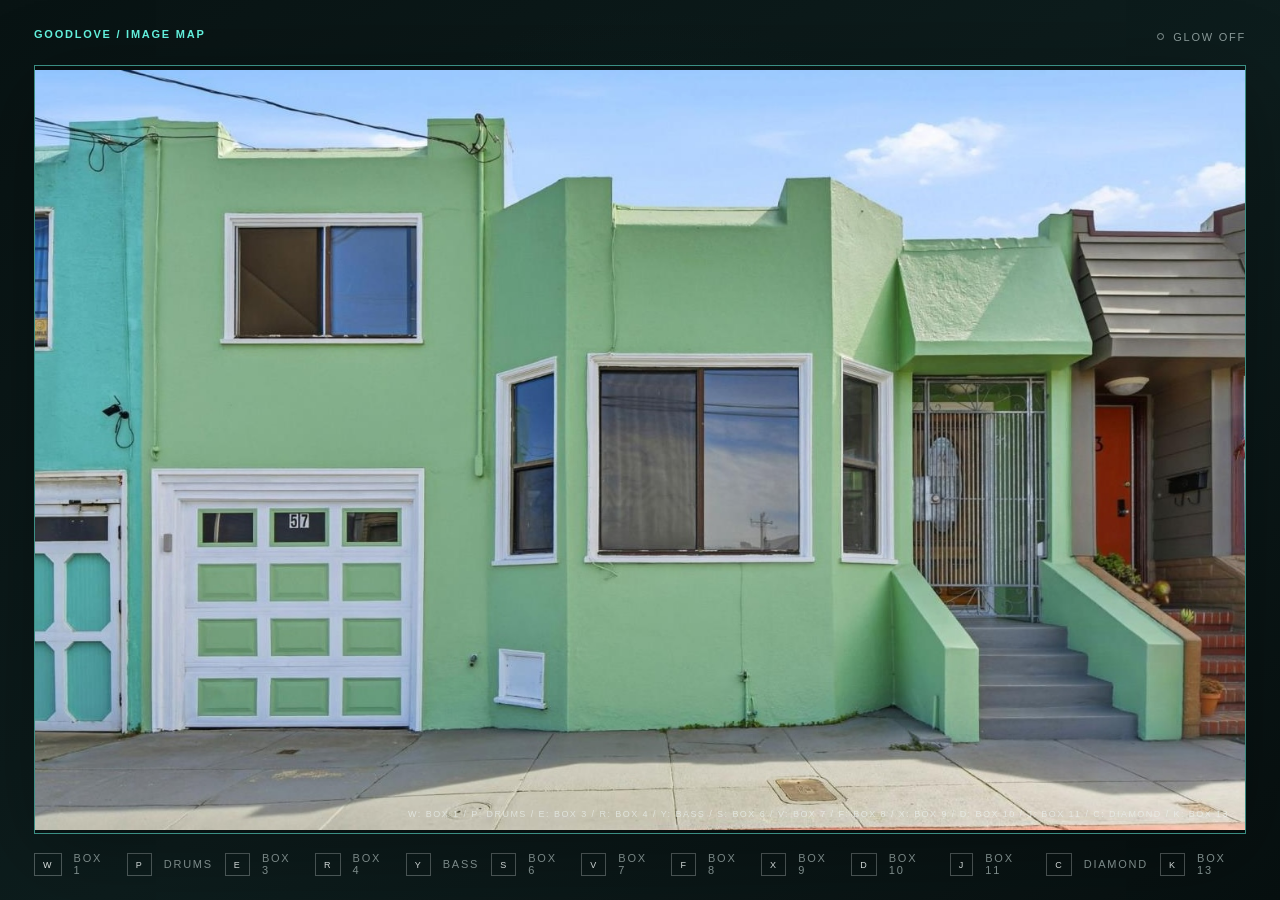
==== index.html @ 622b44e6 "Build interactive GoodLove image map" ====
<!doctype html>
<html lang="en">
<head>
  <meta charset="utf-8">
  <meta name="viewport" content="width=device-width, initial-scale=1">
  <title>GoodLove Image Map</title>
  <link rel="stylesheet" href="style.css">
</head>
<body>
  <main class="app-shell">
    <audio id="drums-audio" src="cut_wallows_drums.mp3" preload="auto"></audio>
    <audio id="bass-audio" src="cut_wallows_bass.mp3" preload="auto"></audio>
    <div class="topbar">
      <div>
        <p class="eyebrow">GOODLOVE / IMAGE MAP</p>
      </div>
      <div class="status" aria-live="polite">
        <span class="status-dot" aria-hidden="true"></span>
        <span id="status-label">Glow off</span>
      </div>
    </div>

    <section class="stage" id="stage" tabindex="0" aria-label="SF1 image map. Press W, P, E, R, Y, S, V, F, X, D, C, J, or K to toggle the glow windows.">
      <img class="map-image" id="map-image" src="SF1.jpg" alt="SF1 image">
      <img class="glow-image glow-image-one" src="SF1.jpg" alt="" aria-hidden="true">
      <img class="glow-image glow-image-two" src="SF1.jpg" alt="" aria-hidden="true">
      <img class="glow-image glow-image-three" src="SF1.jpg" alt="" aria-hidden="true">
      <img class="glow-image glow-image-four" src="SF1.jpg" alt="" aria-hidden="true">
      <img class="glow-image glow-image-five" src="SF1.jpg" alt="" aria-hidden="true">
      <img class="glow-image glow-image-six" src="SF1.jpg" alt="" aria-hidden="true">
      <img class="glow-image glow-image-seven" src="SF1.jpg" alt="" aria-hidden="true">
      <img class="glow-image glow-image-eight" src="SF1.jpg" alt="" aria-hidden="true">
      <img class="glow-image glow-image-nine" src="SF1.jpg" alt="" aria-hidden="true">
      <img class="glow-image glow-image-ten" src="SF1.jpg" alt="" aria-hidden="true">
      <img class="glow-image glow-image-eleven" src="SF1.jpg" alt="" aria-hidden="true">
      <img class="glow-image glow-image-twelve" src="SF1.jpg" alt="" aria-hidden="true">
      <img class="glow-image glow-image-thirteen" src="SF1.jpg" alt="" aria-hidden="true">
      <div class="glow-aura glow-aura-one" aria-hidden="true"></div>
      <div class="glow-aura glow-aura-two" aria-hidden="true"></div>
      <div class="glow-aura glow-aura-three" aria-hidden="true"></div>
      <div class="glow-aura glow-aura-four" aria-hidden="true"></div>
      <div class="glow-aura glow-aura-five" aria-hidden="true"></div>
      <div class="glow-aura glow-aura-six" aria-hidden="true"></div>
      <div class="glow-aura glow-aura-seven" aria-hidden="true"></div>
      <div class="glow-aura glow-aura-eight" aria-hidden="true"></div>
      <div class="glow-aura glow-aura-nine" aria-hidden="true"></div>
      <div class="glow-aura glow-aura-ten" aria-hidden="true"></div>
      <div class="glow-aura glow-aura-eleven" aria-hidden="true"></div>
      <div class="glow-aura glow-aura-twelve" aria-hidden="true"></div>
      <div class="glow-aura glow-aura-thirteen" aria-hidden="true"></div>
      <div class="coordinates">W: BOX 1 / P: DRUMS / E: BOX 3 / R: BOX 4 / Y: BASS / S: BOX 6 / V: BOX 7 / F: BOX 8 / X: BOX 9 / D: BOX 10 / J: BOX 11 / C: DIAMOND / K: BOX 13</div>
    </section>

    <footer class="instructions">
      <span class="keycap">W</span>
      <span>box 1</span>
      <span class="keycap">P</span>
      <span>drums</span>
      <span class="keycap">E</span>
      <span>box 3</span>
      <span class="keycap">R</span>
      <span>box 4</span>
      <span class="keycap">Y</span>
      <span>bass</span>
      <span class="keycap">S</span>
      <span>box 6</span>
      <span class="keycap">V</span>
      <span>box 7</span>
      <span class="keycap">F</span>
      <span>box 8</span>
      <span class="keycap">X</span>
      <span>box 9</span>
      <span class="keycap">D</span>
      <span>box 10</span>
      <span class="keycap">J</span>
      <span>box 11</span>
      <span class="keycap">C</span>
      <span>diamond</span>
      <span class="keycap">K</span>
      <span>box 13</span>
    </footer>
  </main>
  <script src="app.js"></script>
</body>
</html>
---- style.css ----
:root {
  color-scheme: dark;
  --ink: #edf4f3;
  --muted: #8c9c9b;
  --line: rgba(237, 244, 243, 0.14);
  --cyan: #65f6e2;
  --deep: #081313;
}

* {
  box-sizing: border-box;
}

html,
body {
  min-width: 320px;
  min-height: 100%;
  margin: 0;
}

body {
  overflow: hidden;
  background: var(--deep);
  color: var(--ink);
  font-family: "Avenir Next", "Helvetica Neue", sans-serif;
}

.app-shell {
  display: grid;
  grid-template-rows: auto minmax(0, 1fr) auto;
  min-height: 100vh;
  padding: 28px 34px 24px;
  background:
    radial-gradient(circle at 50% 40%, rgba(22, 64, 63, 0.26), transparent 42%),
    linear-gradient(145deg, #081313 0%, #0d1d1d 54%, #071010 100%);
}

.topbar,
.instructions {
  display: flex;
  align-items: center;
  justify-content: space-between;
}

.topbar {
  padding-bottom: 20px;
}

.eyebrow,
.coordinates,
.instructions,
.status {
  font-size: 11px;
  letter-spacing: 0.16em;
  text-transform: uppercase;
}

.eyebrow {
  margin: 0 0 5px;
  color: var(--cyan);
  font-weight: 700;
}

h1 {
  margin: 0;
  font-family: Georgia, serif;
  font-size: clamp(28px, 4vw, 48px);
  font-weight: 400;
  line-height: 0.9;
  letter-spacing: 0;
}

.status {
  display: flex;
  align-items: center;
  gap: 9px;
  color: var(--muted);
}

.status-dot {
  width: 7px;
  height: 7px;
  border: 1px solid var(--muted);
  border-radius: 50%;
}

.is-on .status-dot {
  border-color: var(--cyan);
  background: var(--cyan);
  box-shadow: 0 0 12px var(--cyan);
}

.is-on .status {
  color: var(--cyan);
}

.stage {
  position: relative;
  min-height: 0;
  overflow: hidden;
  border: 1px solid var(--line);
  outline: none;
  background: rgba(0, 0, 0, 0.3);
  box-shadow: 0 20px 80px rgba(0, 0, 0, 0.3);
}

.stage:focus-visible {
  border-color: rgba(101, 246, 226, 0.55);
}

.map-image {
  position: absolute;
  inset: 0;
  width: 100%;
  height: 100%;
  object-fit: contain;
}

.glow-image {
  position: absolute;
  inset: 0;
  width: 100%;
  height: 100%;
  object-fit: contain;
  opacity: 0;
  clip-path: inset(var(--clip-top) var(--clip-right) var(--clip-bottom) var(--clip-left));
  filter: brightness(var(--beat-brightness, 1.48)) saturate(var(--beat-saturation, 1.4)) contrast(1.08);
  mix-blend-mode: screen;
  transition: opacity 220ms ease;
  pointer-events: none;
}

.glow-aura {
  position: absolute;
  opacity: 0;
  border-radius: 8px;
  background: rgba(101, 246, 226, 0.08);
  box-shadow:
    0 0 12px rgba(101, 246, 226, 0.52),
    0 0 28px rgba(101, 246, 226, 0.3);
  filter: blur(7px);
  transform: scale(var(--beat-scale, 1));
  box-shadow:
    0 0 12px rgba(101, 246, 226, var(--beat-shadow, 0.52)),
    0 0 28px rgba(101, 246, 226, var(--beat-shadow-wide, 0.3));
  transition: opacity 220ms ease;
  pointer-events: none;
}

.is-on-1 .glow-image-one,
.is-on-1 .glow-aura-one,
.is-on-2 .glow-image-two,
.is-on-2 .glow-aura-two,
.is-on-3 .glow-image-three,
.is-on-3 .glow-aura-three,
.is-on-4 .glow-image-four,
.is-on-4 .glow-aura-four,
.is-on-5 .glow-image-five,
.is-on-5 .glow-aura-five,
.is-on-6 .glow-image-six,
.is-on-6 .glow-aura-six,
.is-on-7 .glow-image-seven,
.is-on-7 .glow-aura-seven,
.is-on-8 .glow-image-eight,
.is-on-8 .glow-aura-eight,
.is-on-9 .glow-image-nine,
.is-on-9 .glow-aura-nine,
.is-on-10 .glow-image-ten,
.is-on-10 .glow-aura-ten,
.is-on-11 .glow-image-eleven,
.is-on-11 .glow-aura-eleven,
.is-on-12 .glow-image-twelve,
.is-on-12 .glow-aura-twelve,
.is-on-13 .glow-image-thirteen,
.is-on-13 .glow-aura-thirteen {
  opacity: 1;
}

.coordinates {
  position: absolute;
  right: 16px;
  bottom: 14px;
  color: rgba(237, 244, 243, 0.65);
  font-size: 9px;
  pointer-events: none;
}

.instructions {
  justify-content: flex-start;
  gap: 12px;
  padding-top: 18px;
  color: var(--muted);
}

.keycap {
  padding: 6px 8px 5px;
  border: 1px solid rgba(237, 244, 243, 0.3);
  color: var(--ink);
  font-size: 9px;
  letter-spacing: 0.12em;
}

@media (max-width: 600px) {
  .app-shell {
    padding: 20px 16px 18px;
  }

  .topbar {
    padding-bottom: 14px;
  }

  .coordinates {
    right: 10px;
    bottom: 10px;
    font-size: 8px;
  }
}
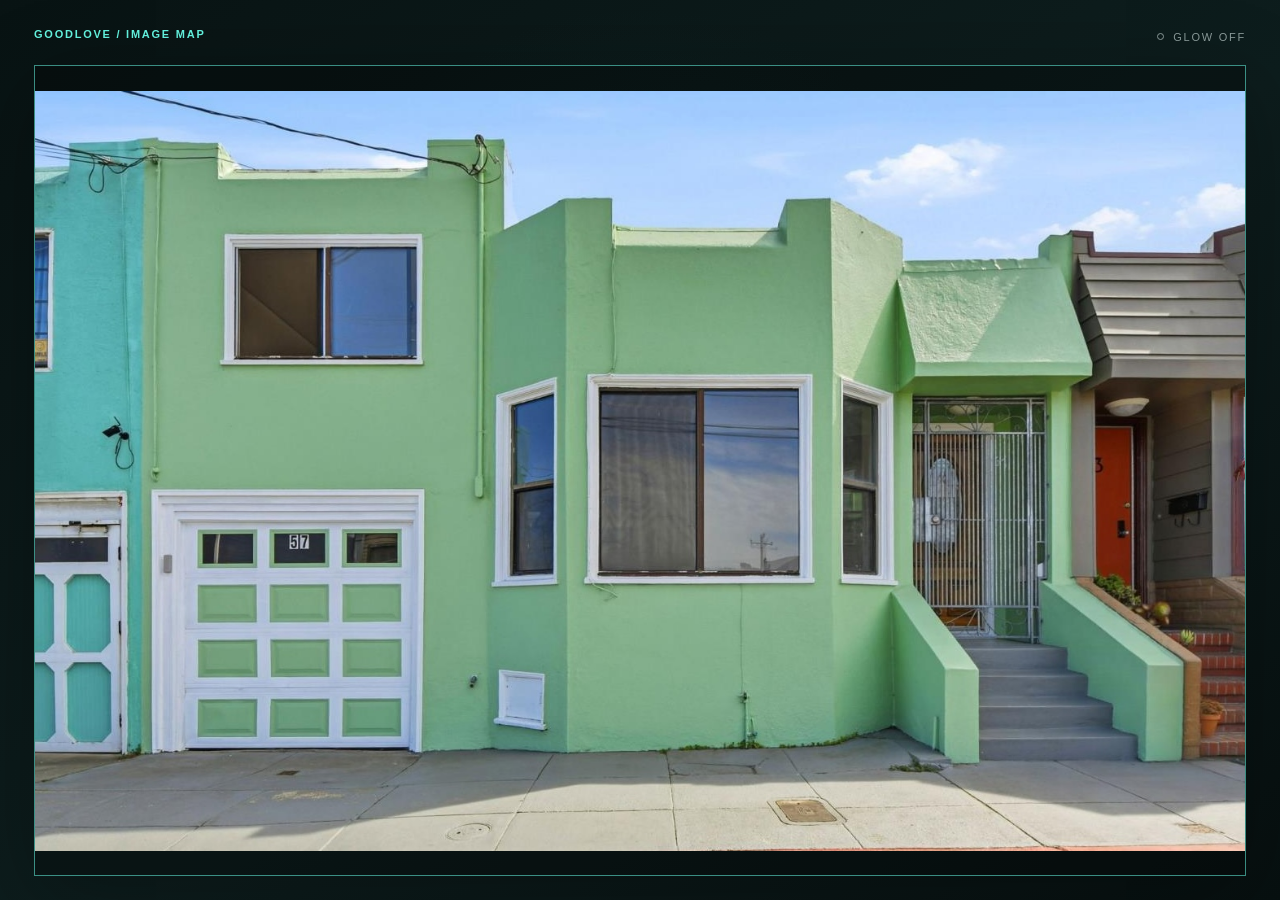
==== commit c05912c6: "add new track and new keys" ====
--- a/index.html
+++ b/index.html
@@ -10,6 +10,7 @@
   <main class="app-shell">
     <audio id="drums-audio" src="cut_wallows_drums.mp3" preload="auto"></audio>
     <audio id="bass-audio" src="cut_wallows_bass.mp3" preload="auto"></audio>
+    <audio id="one-audio" src="1.mp3" preload="auto"></audio>
     <div class="topbar">
       <div>
         <p class="eyebrow">GOODLOVE / IMAGE MAP</p>
@@ -48,37 +49,7 @@
       <div class="glow-aura glow-aura-eleven" aria-hidden="true"></div>
       <div class="glow-aura glow-aura-twelve" aria-hidden="true"></div>
       <div class="glow-aura glow-aura-thirteen" aria-hidden="true"></div>
-      <div class="coordinates">W: BOX 1 / P: DRUMS / E: BOX 3 / R: BOX 4 / Y: BASS / S: BOX 6 / V: BOX 7 / F: BOX 8 / X: BOX 9 / D: BOX 10 / J: BOX 11 / C: DIAMOND / K: BOX 13</div>
     </section>
-
-    <footer class="instructions">
-      <span class="keycap">W</span>
-      <span>box 1</span>
-      <span class="keycap">P</span>
-      <span>drums</span>
-      <span class="keycap">E</span>
-      <span>box 3</span>
-      <span class="keycap">R</span>
-      <span>box 4</span>
-      <span class="keycap">Y</span>
-      <span>bass</span>
-      <span class="keycap">S</span>
-      <span>box 6</span>
-      <span class="keycap">V</span>
-      <span>box 7</span>
-      <span class="keycap">F</span>
-      <span>box 8</span>
-      <span class="keycap">X</span>
-      <span>box 9</span>
-      <span class="keycap">D</span>
-      <span>box 10</span>
-      <span class="keycap">J</span>
-      <span>box 11</span>
-      <span class="keycap">C</span>
-      <span>diamond</span>
-      <span class="keycap">K</span>
-      <span>box 13</span>
-    </footer>
   </main>
   <script src="app.js"></script>
 </body>
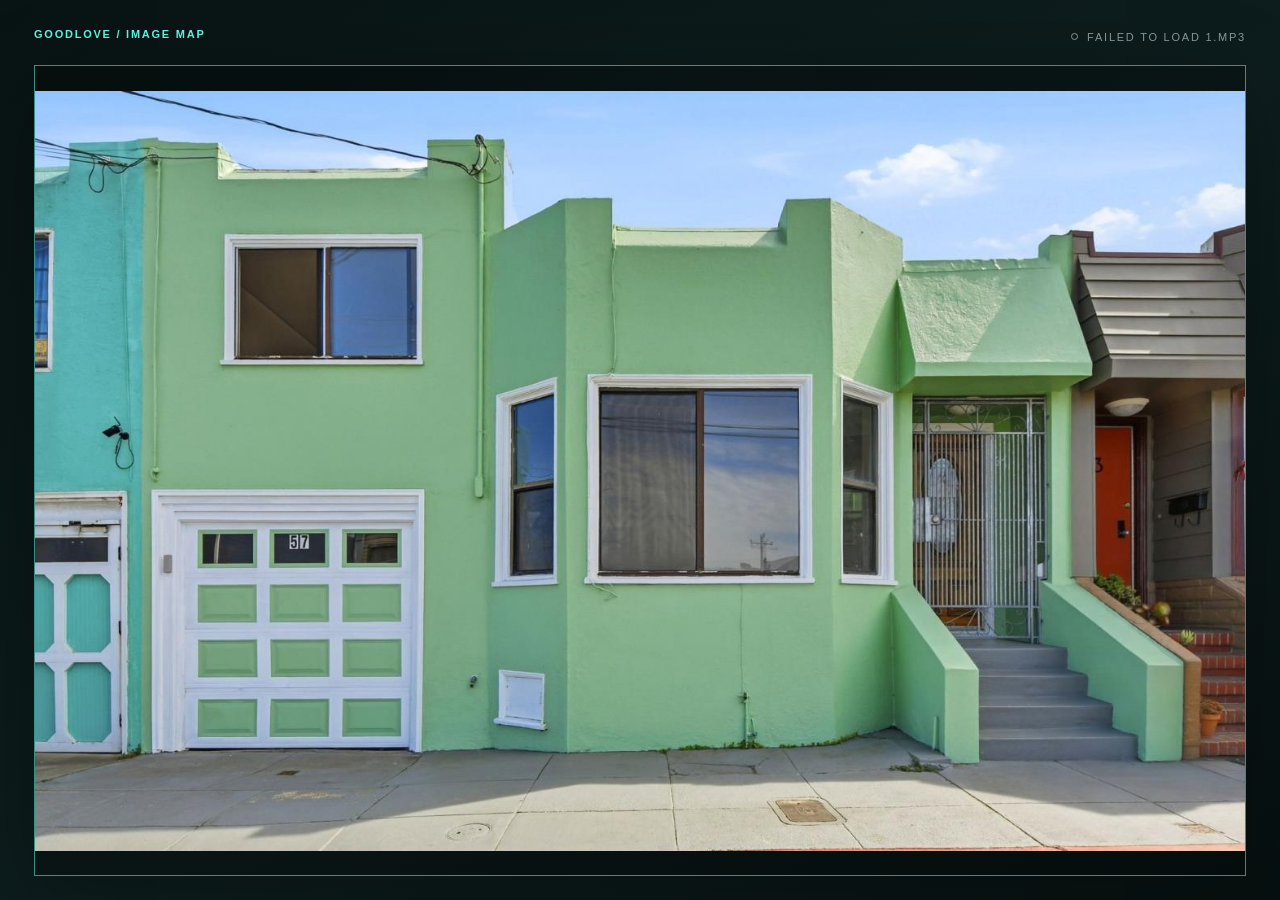
==== commit 2d2a126f: "delete two tracks and edit html" ====
--- a/index.html
+++ b/index.html
@@ -10,7 +10,6 @@
   <main class="app-shell">
     <audio id="drums-audio" src="cut_wallows_drums.mp3" preload="auto"></audio>
     <audio id="bass-audio" src="cut_wallows_bass.mp3" preload="auto"></audio>
-    <audio id="one-audio" src="1.mp3" preload="auto"></audio>
     <div class="topbar">
       <div>
         <p class="eyebrow">GOODLOVE / IMAGE MAP</p>
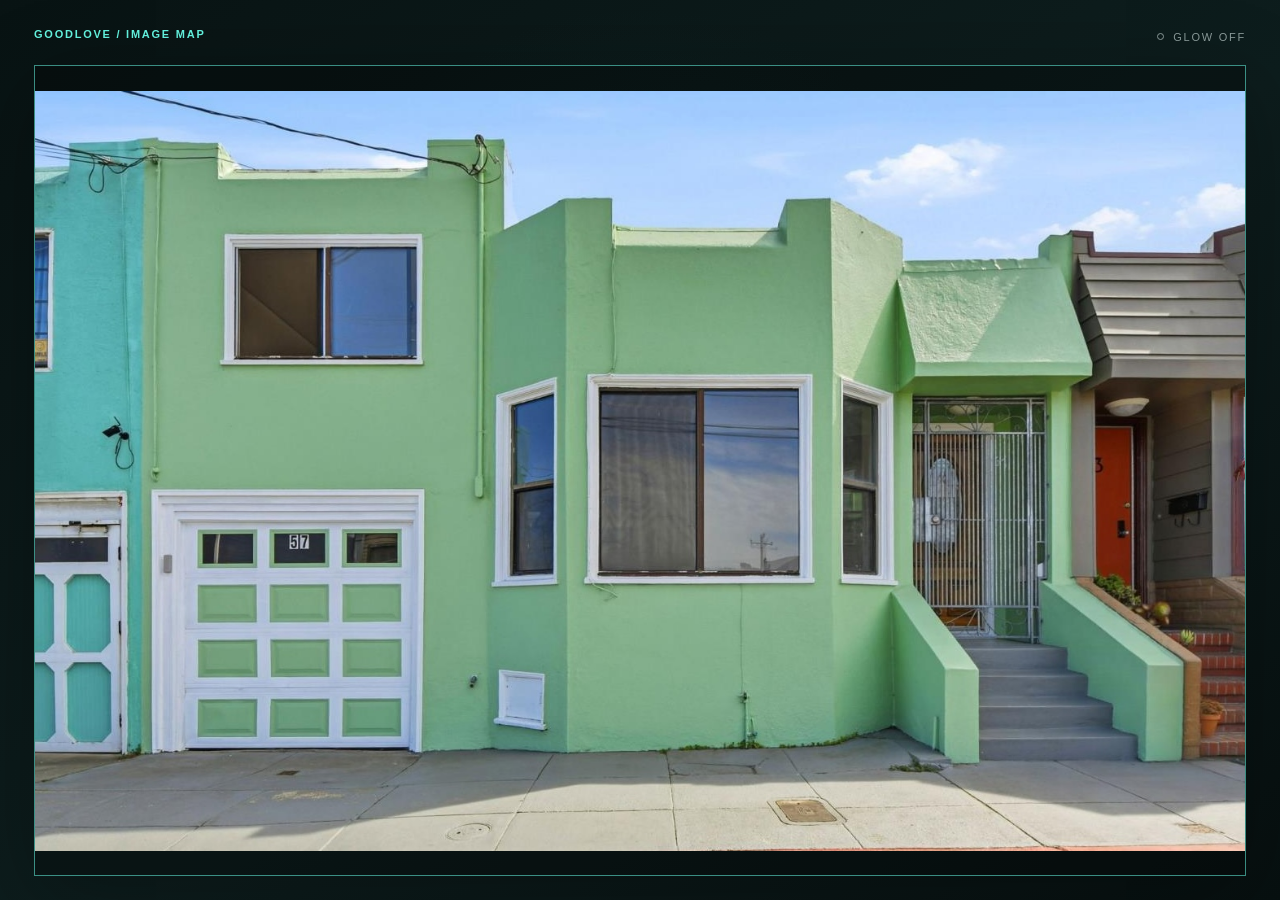
==== commit e1efb857: "add vocal" ====
--- a/index.html
+++ b/index.html
@@ -10,6 +10,7 @@
   <main class="app-shell">
     <audio id="drums-audio" src="cut_wallows_drums.mp3" preload="auto"></audio>
     <audio id="bass-audio" src="cut_wallows_bass.mp3" preload="auto"></audio>
+    <audio id="vocals-audio" src="wallows-vocals.mp3" preload="auto"></audio>
     <div class="topbar">
       <div>
         <p class="eyebrow">GOODLOVE / IMAGE MAP</p>
